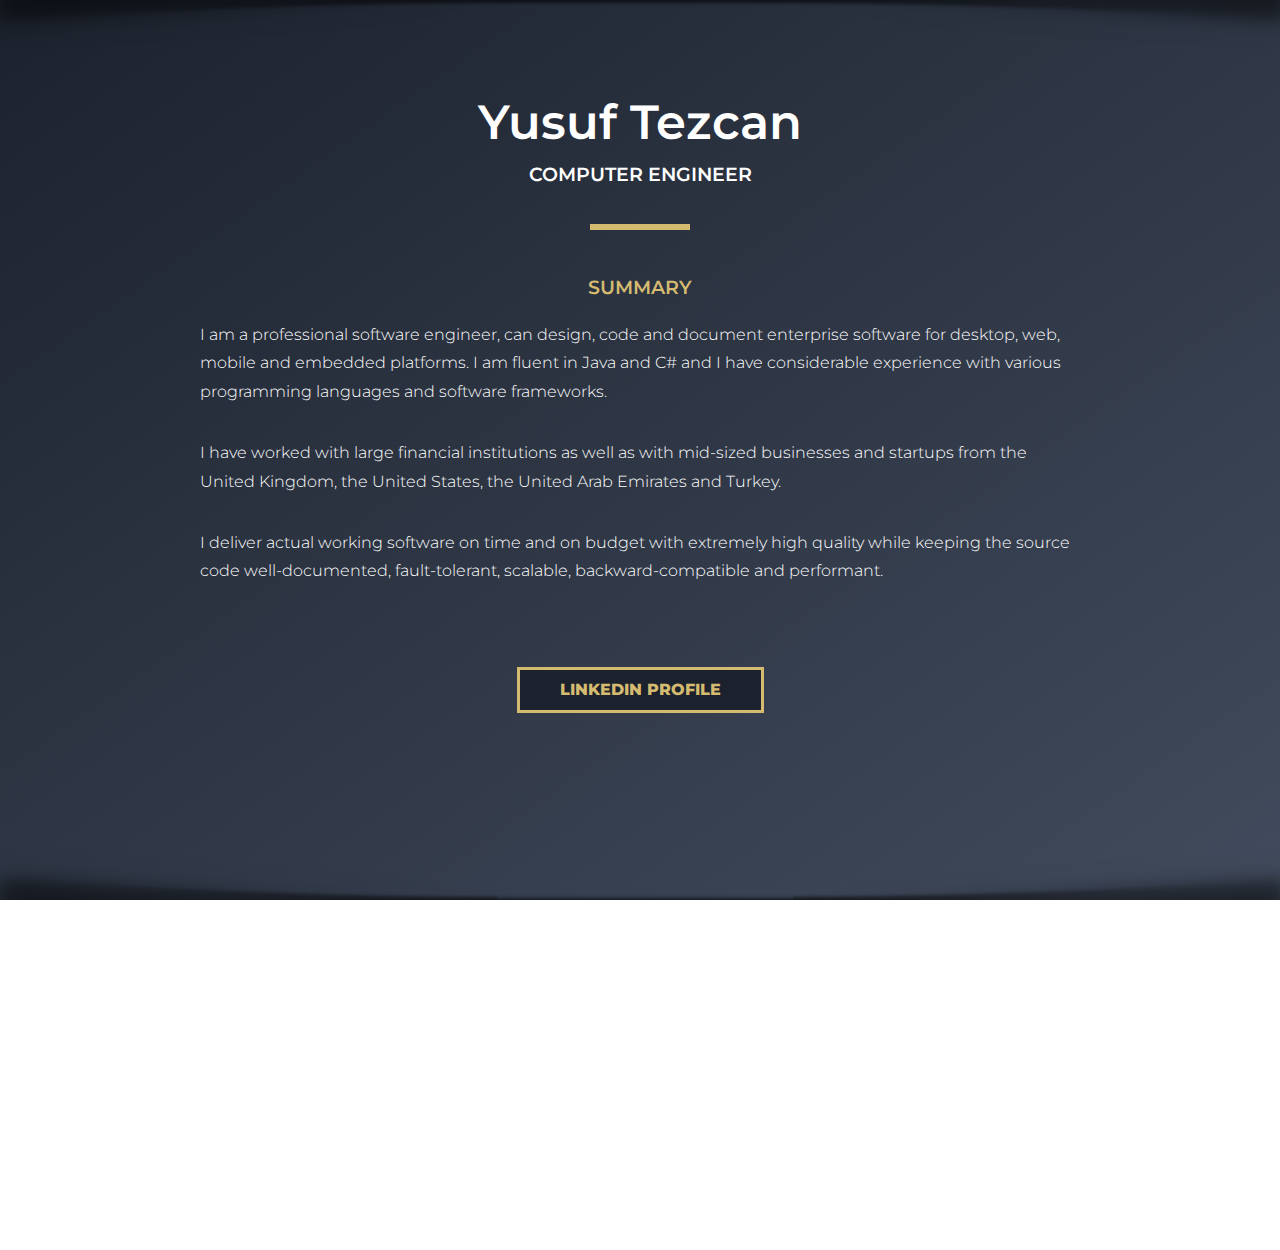
==== index.html @ 5cb2f763 "3" ====
<!DOCTYPE html>
<html lang="en">
<head>
    <meta http-equiv="Content-Type" content="text/html; charset=utf-8" />
    <meta name="description" content="I am a professional software engineer, can design, code and document enterprise software for desktop, web, mobile and embedded platforms. I am fluent in Java and C# and I have considerable experience with various programming languages and software frameworks." />
    <meta name="keywords" content="yusuf, tezcan, java, c#, csharp, machine, learning, android, ios, computer, software, engineer, architecture, architect" />
    <meta name="author" content="Yusuf Tezcan">
    <meta name="robots" content="index, follow">
    <meta name="revisit-after" content="5 days">
    <meta name="copyright" content="Yusuf Tezcan">
    <title>Yusuf Tezcan | Computer Engineer</title>
    <meta name="viewport" content="width=device-width, initial-scale=1, maximum-scale=1, user-scalable=0">
	<link rel="shortcut icon" type="image/ico" href="./images/favicon.ico"/>
		 
    <meta name="google" value="notranslate">
    <meta name="HandheldFriendly" content="true"/> 
    <meta name="apple-mobile-web-app-capable" content="yes">
    <meta name="apple-mobile-web-app-status-bar-style" content="black-translucent">
    <meta name="msapplication-navbutton-color" content="#1c222d">
    <meta name="theme-color" content="#1c222d">
    
	
	<!-- Style -->
	<link rel="stylesheet" type="text/css" href="./style/site.css">

    <!-- Fonts -->
    <link href="https://fonts.googleapis.com/css?family=Montserrat:200,300,400,500,600,700,800" rel="stylesheet"> 
    <link href="https://fonts.googleapis.com/css?family=Roboto+Slab" rel="stylesheet">   
</head>

<body>
	<div class="shadow_container">
		<div class="sl"></div>
		<div class="sm"></div>
		<div class="sr"></div>
	</div>
    <div class="bottom_shadow_container">
		<div class="sbl"></div>
		<div class="sbm"></div>
		<div class="sbr"></div>
	</div>
	<div id="content" itemscope itemtype="http://schema.org/Person">
        <br />
        <br />
        <div id="header">
            <h1 itemprop="name">Yusuf Tezcan</h1>
            <h2 itemprop="jobTitle">Computer Engineer</h2>
            <hr class="xl">
        </div>
        <h3 itemprop="jobTitle">Summary</h3>
		<p class="section">I am a professional software engineer, can design, code and document enterprise software for desktop, web, mobile and embedded platforms. I am fluent in Java and C# and I have considerable experience with various programming languages and software frameworks.</p>
        <p class="section">I have worked with large financial institutions as well as with mid-sized businesses and startups from the United Kingdom, the United States, the United Arab Emirates and Turkey.</p>
        <p class="section">I deliver actual working software on time and on budget with extremely high quality while keeping the source code well-documented, fault-tolerant, scalable, backward-compatible and performant.</p>
        <br />
        <a href="https://www.linkedin.com/in/ytezcan?trk=profile-badge-cta" target="_top" itemprop="url"><div id="linked-in-box">LinkedIn Profile</div></a>
        
        <div id="footer">
            <hr>
            <p>© 2017 Yusuf Tezcan. Computer Engineer.</p>
        </div> 
	</div>
</body>

<!-- Google Analytics -->
<script>
  (function(i,s,o,g,r,a,m){i['GoogleAnalyticsObject']=r;i[r]=i[r]||function(){
  (i[r].q=i[r].q||[]).push(arguments)},i[r].l=1*new Date();a=s.createElement(o),
  m=s.getElementsByTagName(o)[0];a.async=1;a.src=g;m.parentNode.insertBefore(a,m)
  })(window,document,'script','https://www.google-analytics.com/analytics.js','ga');

  ga('create', 'UA-67937506-1', 'auto');
  ga('send', 'pageview');

</script>
</html>
---- style/site.css ----
html { 
    background: url(../images/bg.jpg) no-repeat center center fixed; 
    -webkit-background-size: cover;
    -moz-background-size: cover;
    -o-background-size: cover;
    background-size: cover;
    margin: 0; 
    height: 100%; 
    overflow: hidden;
}

html, body {}

body
{
    font-family: 'Montserrat', sans-serif;
    background: linear-gradient(145deg,#1c222d,#414b5d 100%);
	color: #ffffff;
	margin: 0px;
	padding: 0px;
	height: 100%;
    font-weight: 400;
    overflow: auto;
}

h1
{
	margin-top: 0px;
	padding-top: 0px;
	margin-bottom: 0px;
	padding-bottom :0px;
    font-weight: 600;
    text-transform: capitalize;
    font-size: 3.0rem;
}

h2
{
	margin-top: 0px;
	padding-top: 0px;
	margin-bottom: 0px;
	padding-bottom :0px;
    font-weight: 600;
    text-transform: uppercase;
    font-size: 1.2rem;
    padding-top: 1em;
}

h3
{
    color: #d4bb70;
	margin-top: 0px;
	padding-top: 0px;
	margin-bottom: 0px;
	padding-bottom :0px;
    font-weight: 600;
    text-transform: uppercase;
    font-size: 1.2rem;
}

img
{
	border: 0;
	border-width: 0px;
}

#header
{
    line-height: 1.0;
}

#content
{
	margin-left: auto; 
	margin-right: auto;
	text-align: center;
	position: relative;
    font-size: 1.0rem;
	font-weight: 300;
    line-height: 1.80;
    padding-left: 60px;
    padding-right: 60px;
    margin-top: 40px;
    max-width: 900px;
    margin-bottom: 50px;
    padding-bottom: 50px;
    color: #ffffff;
}


#footer
{
    margin-top: 250px;
}

.section
{
    padding-left: 10px;
    padding-right: 10px;
    text-align: left;
    margin-bottom: 2em;
}

#content:before, #content:after 
{
    content: "";
    height: 98%;
    position: absolute;
    width: 100%;
    z-index: -1;
}
#content:before 
{
    background: #fafafa;
    box-shadow: 0 0 8px rgba(0,0,0,0.2);
    left: -5px;
    top: 4px;
    transform: rotate(-2.5deg);
}
#content:after 
{
    background: #f6f6f6;
    box-shadow: 0 0 3px rgba(0,0,0,0.2);
    right: -3px;
    top: 1px;
    transform: rotate(1.4deg);
}

@media only screen and (max-width: 1000px) 
{
    html
    {
        overflow: auto;
    }
    
	#content
	{
        margin-top: 0px;
        height: auto;
        padding-bottom: 100px;
        margin-bottom: 0px;
	}
    
    #content:before, #content:after 
    {
        display: none;
        box-shadow: none;
    }
    
    #footer
    {
        margin-top: 0px;
    }
}


a
{
   text-decoration: none;
   font-weight: 600;
}

#linked-in-box:hover
{
    background-color: rgba(255, 255, 255, 0.08);
    cursor: pointer;
}

div.shadow_container {
    width: 100%;
    height: 50px;
    position: fixed;
    top: 0;
    z-index: 2;
}

div.sl {
    height: 50px;
    position: absolute;
    top: 0;
    width: 497px;
    left: 0;
    background: url(../images/s_left.png) no-repeat 0 0;
}

div.sm {
    height: 49px;
    position: absolute;
    top: 0;
    width: auto;
    left: 497px;
    right: 487px;
    background: url(../images/s_middle.png) repeat-x 0 0;
}

div.sr {
    height: 50px;
    position: absolute;
    top: 0;
    width: 487px;
    right: 0;
    background: url(../images/s_right.png) no-repeat 0 0;
}

div.bottom_shadow_container {
    width: 100%;
    height: 50px;
    position: fixed;
    bottom: 0;
    z-index: 2;
}

div.sbl {
    height: 50px;
    position: absolute;
    bottom: 0;
    width: 497px;
    left: 0;
    background: url(../images/sb_left.png) no-repeat 0 0;
}

div.sbm {
    height: 49px;
    position: absolute;
    bottom: 0;
    width: auto;
    left: 497px;
    right: 487px;
    background: url(../images/sb_middle.png) repeat-x 0 0;
}

div.sbr {
    height: 50px;
    position: absolute;
    top: 0;
    width: 487px;
    right: 0;
    background: url(../images/sb_right.png) no-repeat 0 0;
}

hr
{
    border: 0px;
    background-color: #d4bb70;
    margin-top: 40px;
    margin-bottom: 40px;
    height: 2px;
    width: 100px;
}

hr.xl
{
    height: 6px;
}


#linked-in-box
{
    margin-top: 20px;
    border-width: 3px;
    border-style: solid;
    border-color: #d4bb70;
    color: #d4bb70;
    padding: 12px 40px 12px 40px;
    text-align: center;
    display: inline-block;
    margin-bottom: 100px;
    font-weight: 800;
    font-size: 1rem;
    background-color: #1c222d;
    line-height: 1;
}

a
{
    text-decoration: none;
    font-weight: 500;
    text-transform: uppercase;
}

#linked-in-box:hover
{
    background-color: #d4bb70;
	cursor: pointer;
    border-color: #d4bb70;
    color: #000000;
}

@media only screen and (max-width: 1000px) 
{
	div.sm {
		left: 0px;
		right: 0px;
	}

	div.sr {
		background: none;
		width: 0px;
	}
	div.sl {
		background: none;
		width: 0px;
	}
    
    div.sbm {
		left: 0px;
		right: 0px;
	}

	div.sbr {
		background: none;
		width: 0px;
	}
	div.sbl {
		background: none;
		width: 0px;
	}
}

@media only screen and (max-width: 768px) 
{
    #content
    {
        padding-left: 20px;
        padding-right: 20px;
    }

	div.sm {
		background: none;
		width: 0px;
	}

	div.sr {
		background: none;
		width: 0px;
	}
	div.sl {
		background: none;
		width: 0px;
	}
    
    div.sbm {
		background: none;
		width: 0px;
	}

	div.sbr {
		background: none;
		width: 0px;
	}
	div.sbl {
		background: none;
		width: 0px;
	}
}
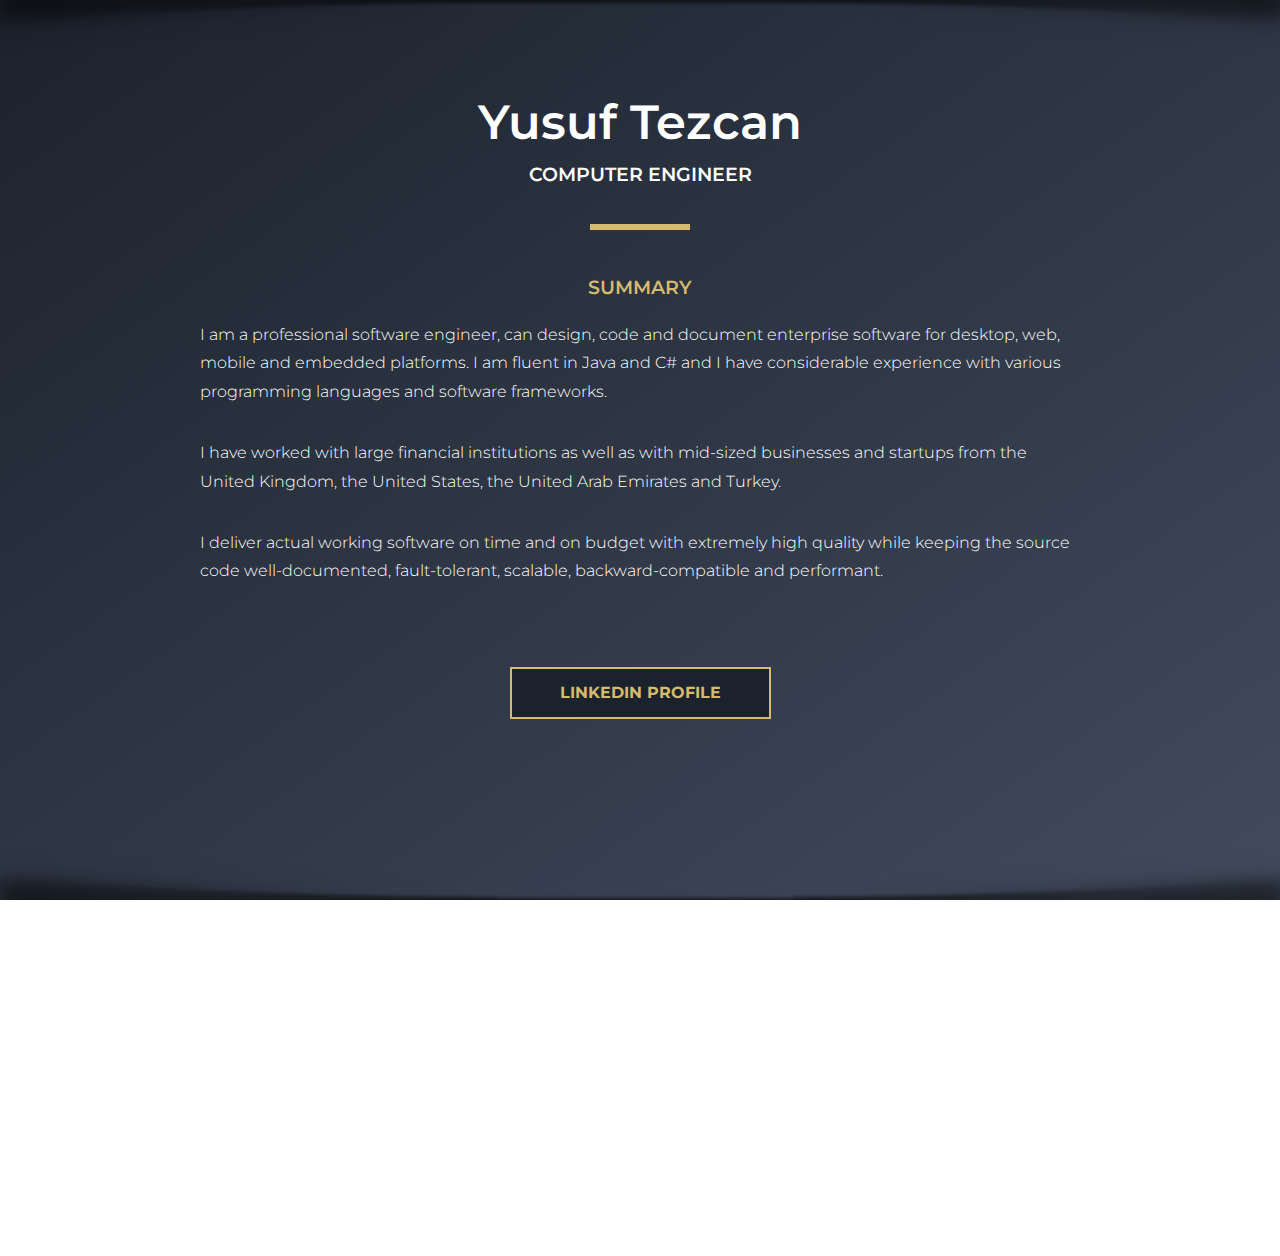
==== commit 21f4b039: "3" ====
--- a/index.html
+++ b/index.html
@@ -17,16 +17,15 @@
     <meta name="HandheldFriendly" content="true"/> 
     <meta name="apple-mobile-web-app-capable" content="yes">
     <meta name="apple-mobile-web-app-status-bar-style" content="black-translucent">
-    <meta name="msapplication-navbutton-color" content="#1c222d">
-    <meta name="theme-color" content="#1c222d">
+    <meta name="msapplication-navbutton-color" content="#414b5d">
+    <meta name="theme-color" content="#414b5d">
     
 	
 	<!-- Style -->
 	<link rel="stylesheet" type="text/css" href="./style/site.css">
 
     <!-- Fonts -->
-    <link href="https://fonts.googleapis.com/css?family=Montserrat:200,300,400,500,600,700,800" rel="stylesheet"> 
-    <link href="https://fonts.googleapis.com/css?family=Roboto+Slab" rel="stylesheet">   
+    <link href="https://fonts.googleapis.com/css?family=Montserrat:300,400,500,600,700" rel="stylesheet"> 
 </head>
 
 <body>
--- a/style/site.css
+++ b/style/site.css
@@ -257,15 +257,15 @@
 #linked-in-box
 {
     margin-top: 20px;
-    border-width: 3px;
+    border-width: 2px;
     border-style: solid;
     border-color: #d4bb70;
     color: #d4bb70;
-    padding: 12px 40px 12px 40px;
+    padding: 1em 3em 1em 3em;
     text-align: center;
     display: inline-block;
     margin-bottom: 100px;
-    font-weight: 800;
+    font-weight: 700;
     font-size: 1rem;
     background-color: #1c222d;
     line-height: 1;
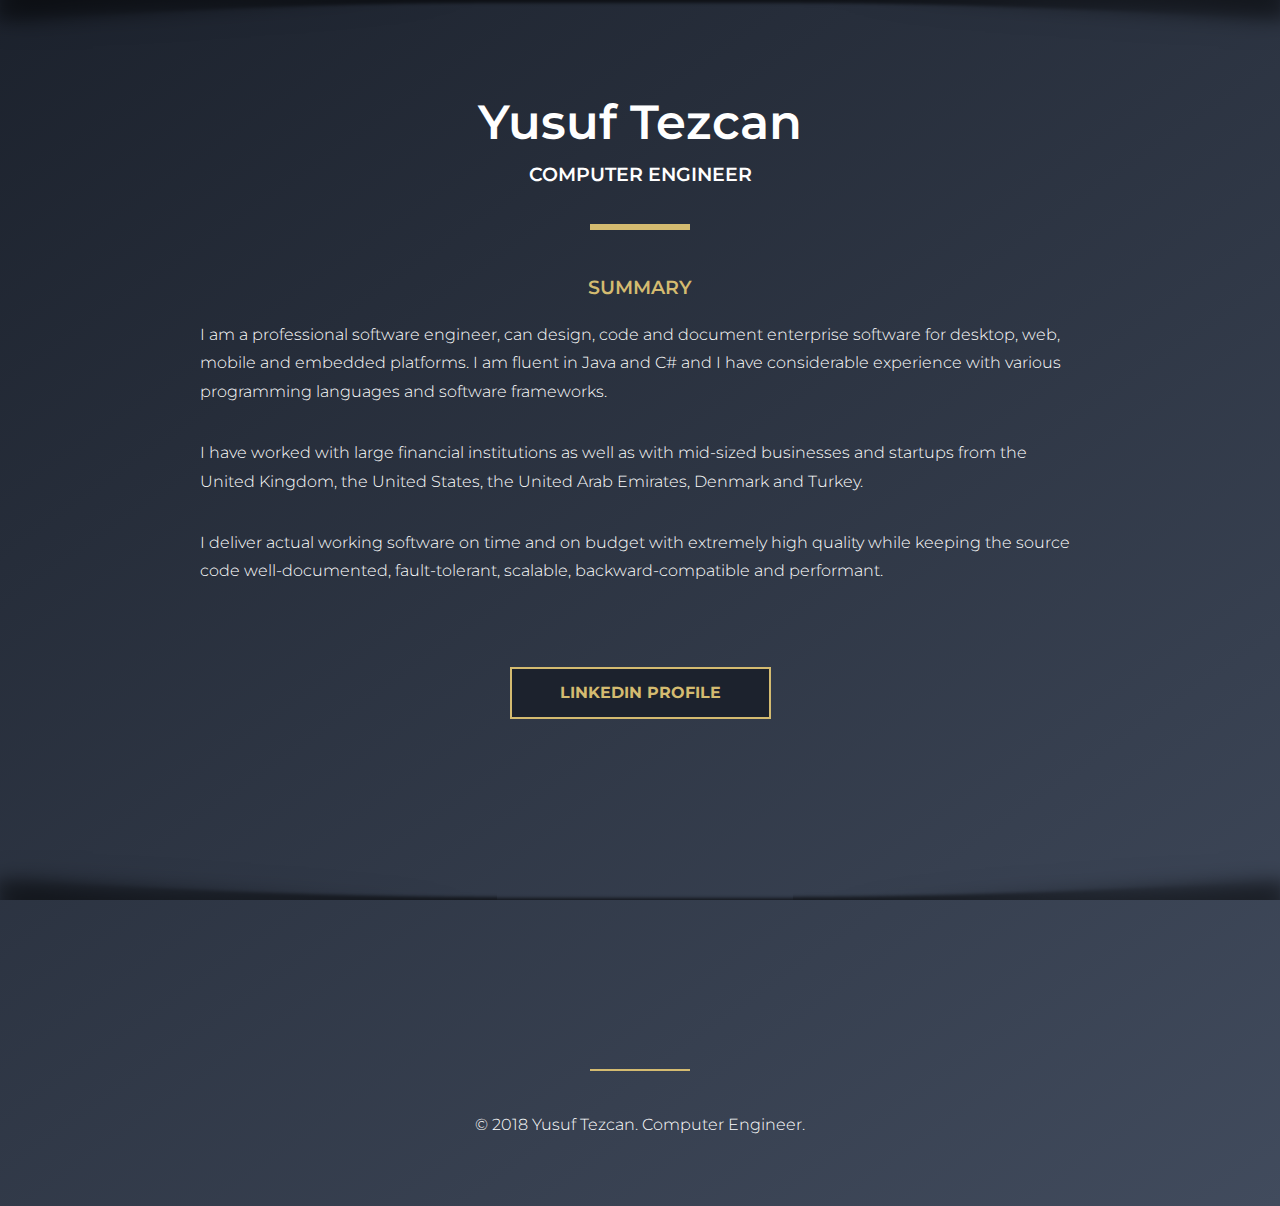
==== commit 87c5debd: "Update index.html" ====
--- a/index.html
+++ b/index.html
@@ -49,14 +49,14 @@
         </div>
         <h3 itemprop="jobTitle">Summary</h3>
 		<p class="section">I am a professional software engineer, can design, code and document enterprise software for desktop, web, mobile and embedded platforms. I am fluent in Java and C# and I have considerable experience with various programming languages and software frameworks.</p>
-        <p class="section">I have worked with large financial institutions as well as with mid-sized businesses and startups from the United Kingdom, the United States, the United Arab Emirates and Turkey.</p>
+        <p class="section">I have worked with large financial institutions as well as with mid-sized businesses and startups from the United Kingdom, the United States, the United Arab Emirates, Denmark and Turkey.</p>
         <p class="section">I deliver actual working software on time and on budget with extremely high quality while keeping the source code well-documented, fault-tolerant, scalable, backward-compatible and performant.</p>
         <br />
         <a href="https://www.linkedin.com/in/ytezcan?trk=profile-badge-cta" target="_top" itemprop="url"><div id="linked-in-box">LinkedIn Profile</div></a>
         
         <div id="footer">
             <hr>
-            <p>© 2017 Yusuf Tezcan. Computer Engineer.</p>
+            <p>© 2018 Yusuf Tezcan. Computer Engineer.</p>
         </div> 
 	</div>
 </body>
--- a/style/site.css
+++ b/style/site.css
@@ -1,14 +1,3 @@
-html { 
-    background: url(../images/bg.jpg) no-repeat center center fixed; 
-    -webkit-background-size: cover;
-    -moz-background-size: cover;
-    -o-background-size: cover;
-    background-size: cover;
-    margin: 0; 
-    height: 100%; 
-    overflow: hidden;
-}
-
 html, body {}
 
 body
@@ -82,7 +71,7 @@
     padding-right: 60px;
     margin-top: 40px;
     max-width: 900px;
-    margin-bottom: 50px;
+    margin-bottom: 0px;
     padding-bottom: 50px;
     color: #ffffff;
 }
@@ -99,31 +88,6 @@
     padding-right: 10px;
     text-align: left;
     margin-bottom: 2em;
-}
-
-#content:before, #content:after 
-{
-    content: "";
-    height: 98%;
-    position: absolute;
-    width: 100%;
-    z-index: -1;
-}
-#content:before 
-{
-    background: #fafafa;
-    box-shadow: 0 0 8px rgba(0,0,0,0.2);
-    left: -5px;
-    top: 4px;
-    transform: rotate(-2.5deg);
-}
-#content:after 
-{
-    background: #f6f6f6;
-    box-shadow: 0 0 3px rgba(0,0,0,0.2);
-    right: -3px;
-    top: 1px;
-    transform: rotate(1.4deg);
 }
 
 @media only screen and (max-width: 1000px) 
@@ -352,4 +316,21 @@
 		background: none;
 		width: 0px;
 	}
-}+}
+
+body::-webkit-scrollbar-track
+{
+	-webkit-box-shadow: inset 0 0 6px rgba(0,0,0,0.3);
+	background-color: #626977;
+}
+
+body::-webkit-scrollbar
+{
+	width: 6px;
+	background-color: #626977;
+}
+
+body::-webkit-scrollbar-thumb
+{
+	background-color: #0f1219;
+}
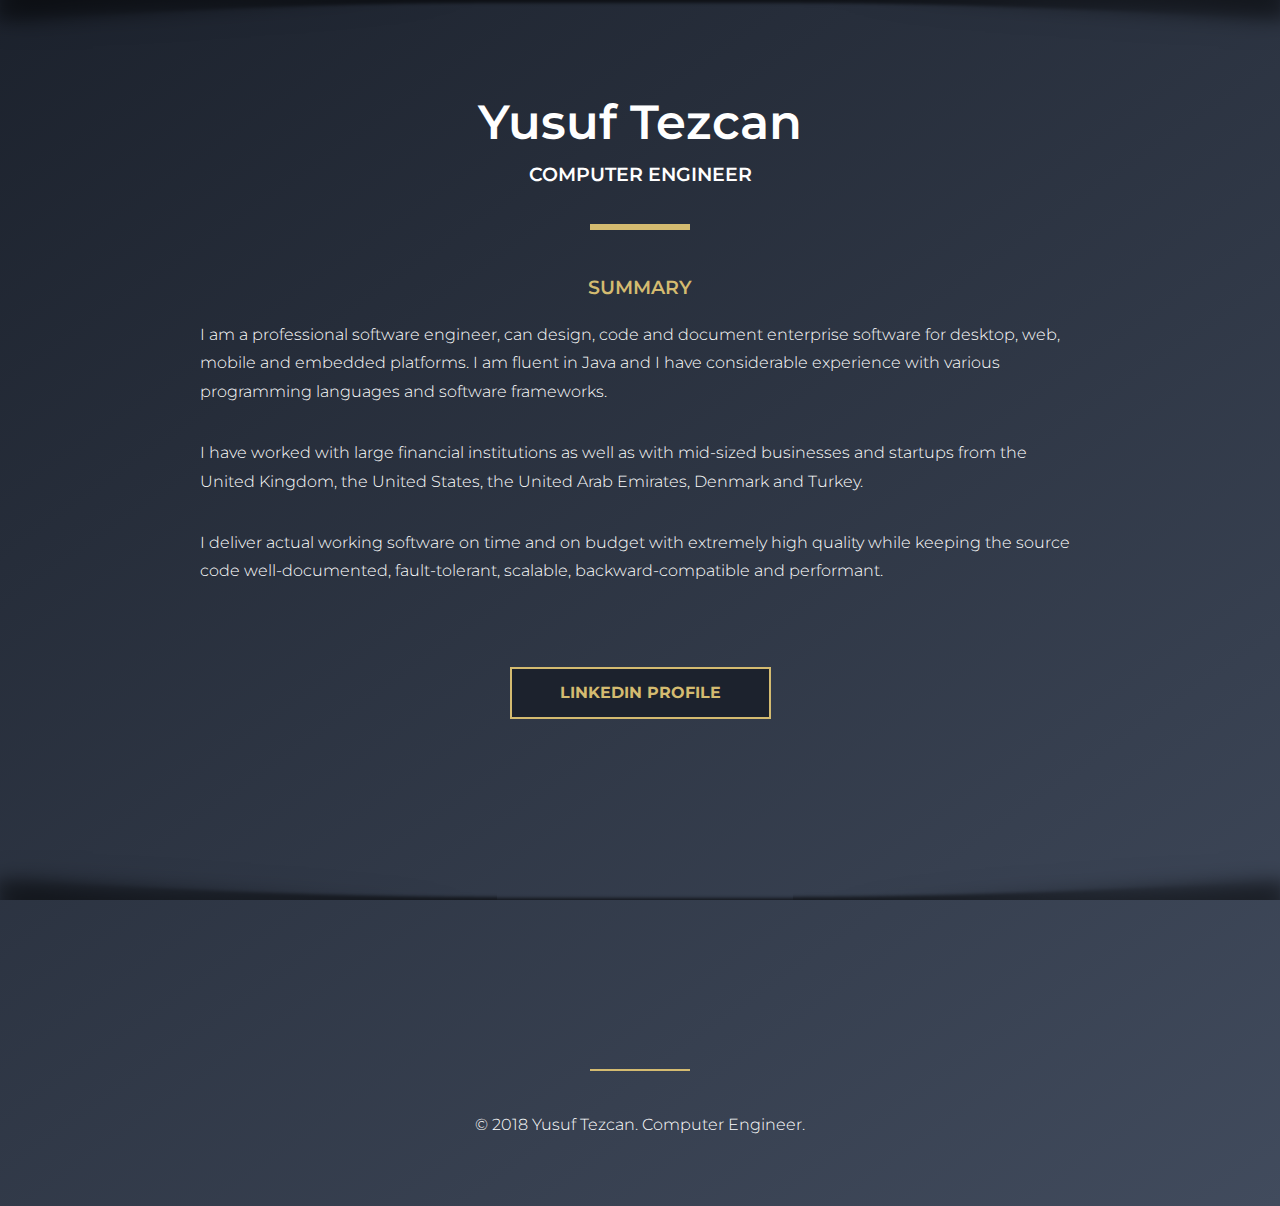
==== commit fa418cd1: "Update index.html" ====
--- a/index.html
+++ b/index.html
@@ -4,7 +4,7 @@
 <head>
     <meta http-equiv="Content-Type" content="text/html; charset=utf-8" />
     <meta name="description" content="I am a professional software engineer, can design, code and document enterprise software for desktop, web, mobile and embedded platforms. I am fluent in Java and C# and I have considerable experience with various programming languages and software frameworks." />
-    <meta name="keywords" content="yusuf, tezcan, java, c#, csharp, machine, learning, android, ios, computer, software, engineer, architecture, architect" />
+    <meta name="keywords" content="yusuf, tezcan, java, integration, computer, software, engineer, architecture, architect" />
     <meta name="author" content="Yusuf Tezcan">
     <meta name="robots" content="index, follow">
     <meta name="revisit-after" content="5 days">
@@ -48,7 +48,7 @@
             <hr class="xl">
         </div>
         <h3 itemprop="jobTitle">Summary</h3>
-		<p class="section">I am a professional software engineer, can design, code and document enterprise software for desktop, web, mobile and embedded platforms. I am fluent in Java and C# and I have considerable experience with various programming languages and software frameworks.</p>
+		<p class="section">I am a professional software engineer, can design, code and document enterprise software for desktop, web, mobile and embedded platforms. I am fluent in Java and I have considerable experience with various programming languages and software frameworks.</p>
         <p class="section">I have worked with large financial institutions as well as with mid-sized businesses and startups from the United Kingdom, the United States, the United Arab Emirates, Denmark and Turkey.</p>
         <p class="section">I deliver actual working software on time and on budget with extremely high quality while keeping the source code well-documented, fault-tolerant, scalable, backward-compatible and performant.</p>
         <br />
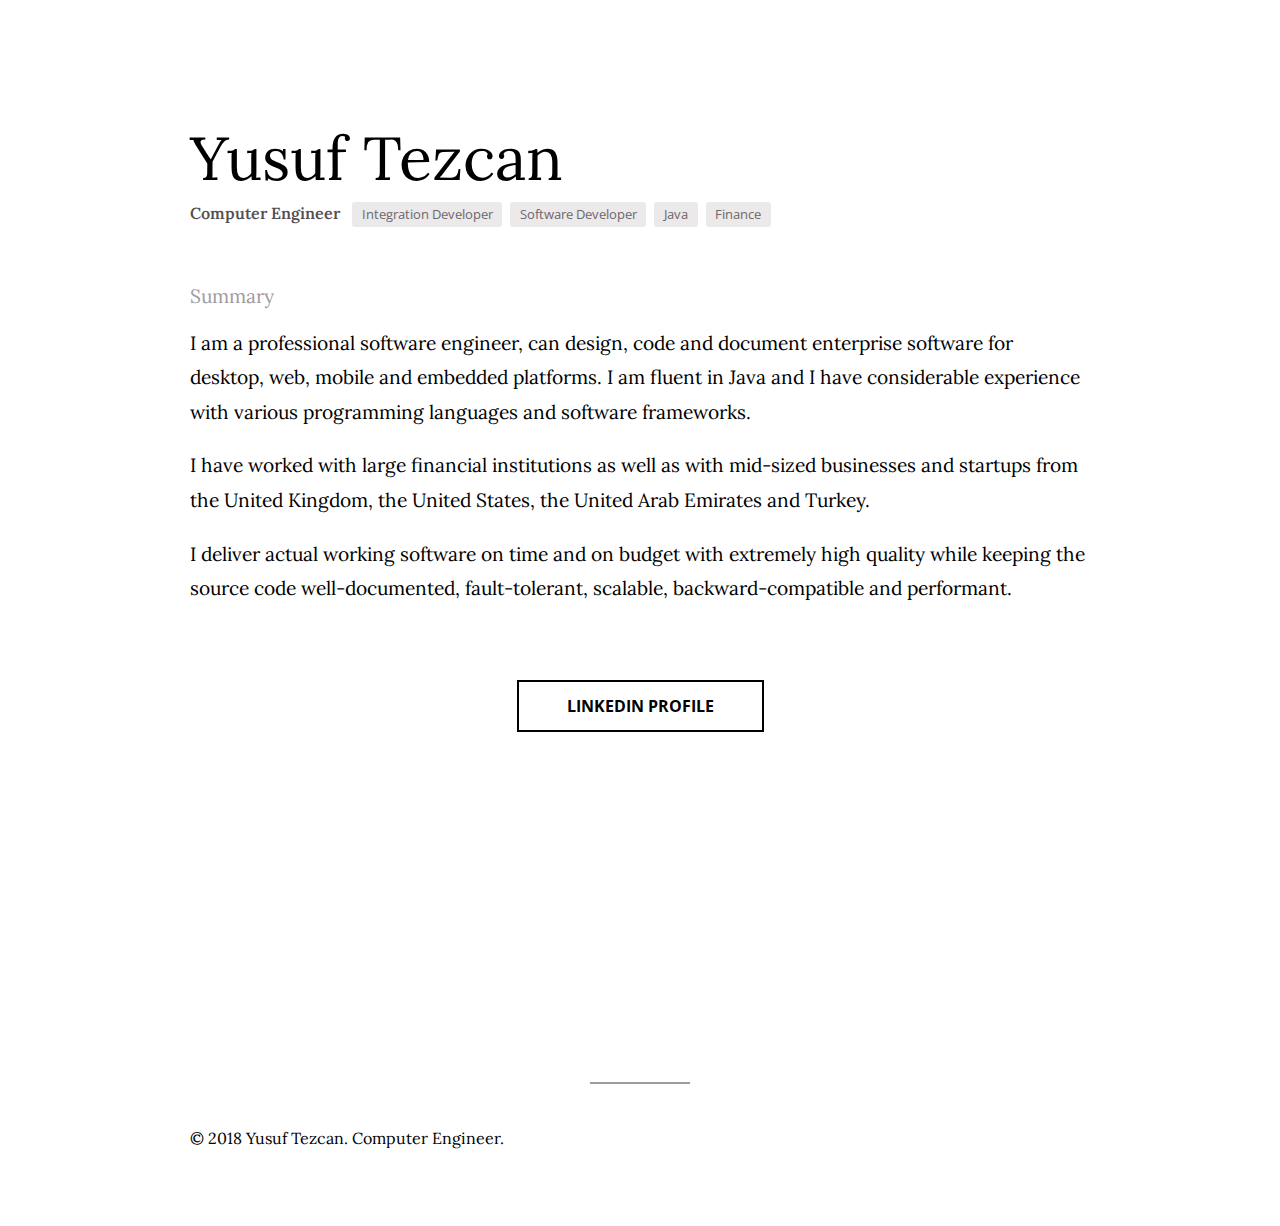
==== commit 49ad8a06: "Add files via upload" ====
--- a/index.html
+++ b/index.html
@@ -1,75 +1,68 @@
-
-<!DOCTYPE html>
-<html lang="en">
-<head>
-    <meta http-equiv="Content-Type" content="text/html; charset=utf-8" />
-    <meta name="description" content="I am a professional software engineer, can design, code and document enterprise software for desktop, web, mobile and embedded platforms. I am fluent in Java and C# and I have considerable experience with various programming languages and software frameworks." />
-    <meta name="keywords" content="yusuf, tezcan, java, integration, computer, software, engineer, architecture, architect" />
-    <meta name="author" content="Yusuf Tezcan">
-    <meta name="robots" content="index, follow">
-    <meta name="revisit-after" content="5 days">
-    <meta name="copyright" content="Yusuf Tezcan">
-    <title>Yusuf Tezcan | Computer Engineer</title>
-    <meta name="viewport" content="width=device-width, initial-scale=1, maximum-scale=1, user-scalable=0">
-	<link rel="shortcut icon" type="image/ico" href="./images/favicon.ico"/>
-		 
-    <meta name="google" value="notranslate">
-    <meta name="HandheldFriendly" content="true"/> 
-    <meta name="apple-mobile-web-app-capable" content="yes">
-    <meta name="apple-mobile-web-app-status-bar-style" content="black-translucent">
-    <meta name="msapplication-navbutton-color" content="#414b5d">
-    <meta name="theme-color" content="#414b5d">
-    
-	
-	<!-- Style -->
-	<link rel="stylesheet" type="text/css" href="./style/site.css">
-
-    <!-- Fonts -->
-    <link href="https://fonts.googleapis.com/css?family=Montserrat:300,400,500,600,700" rel="stylesheet"> 
-</head>
-
-<body>
-	<div class="shadow_container">
-		<div class="sl"></div>
-		<div class="sm"></div>
-		<div class="sr"></div>
-	</div>
-    <div class="bottom_shadow_container">
-		<div class="sbl"></div>
-		<div class="sbm"></div>
-		<div class="sbr"></div>
-	</div>
-	<div id="content" itemscope itemtype="http://schema.org/Person">
-        <br />
-        <br />
-        <div id="header">
-            <h1 itemprop="name">Yusuf Tezcan</h1>
-            <h2 itemprop="jobTitle">Computer Engineer</h2>
-            <hr class="xl">
-        </div>
-        <h3 itemprop="jobTitle">Summary</h3>
-		<p class="section">I am a professional software engineer, can design, code and document enterprise software for desktop, web, mobile and embedded platforms. I am fluent in Java and I have considerable experience with various programming languages and software frameworks.</p>
-        <p class="section">I have worked with large financial institutions as well as with mid-sized businesses and startups from the United Kingdom, the United States, the United Arab Emirates, Denmark and Turkey.</p>
-        <p class="section">I deliver actual working software on time and on budget with extremely high quality while keeping the source code well-documented, fault-tolerant, scalable, backward-compatible and performant.</p>
-        <br />
-        <a href="https://www.linkedin.com/in/ytezcan?trk=profile-badge-cta" target="_top" itemprop="url"><div id="linked-in-box">LinkedIn Profile</div></a>
-        
-        <div id="footer">
-            <hr>
-            <p>© 2018 Yusuf Tezcan. Computer Engineer.</p>
-        </div> 
-	</div>
-</body>
-
-<!-- Google Analytics -->
-<script>
-  (function(i,s,o,g,r,a,m){i['GoogleAnalyticsObject']=r;i[r]=i[r]||function(){
-  (i[r].q=i[r].q||[]).push(arguments)},i[r].l=1*new Date();a=s.createElement(o),
-  m=s.getElementsByTagName(o)[0];a.async=1;a.src=g;m.parentNode.insertBefore(a,m)
-  })(window,document,'script','https://www.google-analytics.com/analytics.js','ga');
-
-  ga('create', 'UA-67937506-1', 'auto');
-  ga('send', 'pageview');
-
-</script>
-</html>
+<!DOCTYPE html>
+<html lang="en">
+	<head>
+		<meta http-equiv="Content-Type" content="text/html; charset=utf-8" />
+		<meta name="description" content="I am a professional software engineer, can design, code and document enterprise software for desktop, web, mobile and embedded platforms. I am fluent in Java and I have considerable experience with various programming languages and software frameworks." />
+		<meta name="keywords" content="yusuf, tezcan, java, machine, learning, finance, integration, computer, software, engineer, architecture, architect" />
+		<meta name="author" content="Yusuf Tezcan">
+		<meta name="robots" content="index, follow">
+		<meta name="revisit-after" content="5 days">
+		<meta name="copyright" content="Yusuf Tezcan">
+		<title>Yusuf Tezcan | Computer Engineer, Financial Software/Integration Developer</title>
+		<meta name="viewport" content="width=device-width, initial-scale=1, maximum-scale=1, user-scalable=0">
+		<link rel="shortcut icon" type="image/ico" href="./favicon.ico"/>		 
+		<meta name="google" value="notranslate">
+		<meta name="HandheldFriendly" content="true"/> 
+		<meta name="apple-mobile-web-app-capable" content="yes">
+		<meta name="apple-mobile-web-app-status-bar-style" content="black-translucent">
+		<meta name="msapplication-navbutton-color" content="#000000">
+		<meta name="theme-color" content="#000000">	
+		
+		<link rel="preconnect" href="https://fonts.gstatic.com">
+		<link href="https://fonts.googleapis.com/css2?family=Lora&display=swap" rel="stylesheet">
+		<link href="https://fonts.googleapis.com/css2?family=Open+Sans&display=swap" rel="stylesheet">
+		<link rel="stylesheet" type="text/css" href="./style.css">
+	</head>
+	<body>
+		<div id="content" itemscope itemtype="http://schema.org/Person">
+			<div id="header">
+				<h1 itemprop="name">Yusuf Tezcan</h1>
+				<div id="description">
+					<h2 itemprop="jobTitle">Computer Engineer</h2>
+					<p class="tag">Integration Developer</p>
+					<p class="tag">Software Developer</p>
+					<p class="tag">Java</p>
+					<p class="tag">Finance</p>
+				</div>		
+				<br />
+			</div>
+			
+			<div>
+				<h3 itemprop="jobTitle">Summary</h3>
+				<p class="section">I am a professional software engineer, can design, code and document enterprise software for desktop, web, mobile and embedded platforms. I am fluent in Java and I have considerable experience with various programming languages and software frameworks.</p>
+				<p class="section">I have worked with large financial institutions as well as with mid-sized businesses and startups from the United Kingdom, the United States, the United Arab Emirates and Turkey.</p>
+				<p class="section">I deliver actual working software on time and on budget with extremely high quality while keeping the source code well-documented, fault-tolerant, scalable, backward-compatible and performant.</p>
+			</div>
+			<br />
+			<div class="box-container">
+				<a href="https://www.linkedin.com/in/ytezcan?trk=profile-badge-cta" target="_top" itemprop="url"><div id="linked-in-box">LinkedIn Profile</div></a>
+			</div>
+			<div id="footer">
+				<hr>
+				<p>© 2018 Yusuf Tezcan. Computer Engineer.</p>
+			</div> 
+		</div>
+		
+		<!-- Google Analytics -->
+		<script>
+		  (function(i,s,o,g,r,a,m){i['GoogleAnalyticsObject']=r;i[r]=i[r]||function(){
+		  (i[r].q=i[r].q||[]).push(arguments)},i[r].l=1*new Date();a=s.createElement(o),
+		  m=s.getElementsByTagName(o)[0];a.async=1;a.src=g;m.parentNode.insertBefore(a,m)
+		  })(window,document,'script','https://www.google-analytics.com/analytics.js','ga');
+
+		  ga('create', 'UA-67937506-1', 'auto');
+		  ga('send', 'pageview');
+
+		</script>
+	</body>
+</html>
--- a/style.css
+++ b/style.css
@@ -0,0 +1,186 @@
+body
+{
+	background-color: #ffffff;
+	color: #000000;
+	font-family: 'Lora', serif;
+	overflow: auto;
+}
+
+h1
+{
+	margin-top: 0px;
+	padding-top: 0px;
+	margin-bottom: 0px;
+	padding-bottom: 0px;
+	text-transform: capitalize;
+    font-size: 3.8rem;
+	font-weight: 400;
+    line-height: 1;
+	text-align: left;
+}
+
+h2
+{
+	margin-top: 0px;
+	padding-top: 0px;
+	margin-bottom: 0px;
+	padding-bottom: 0px;
+	text-transform: capitalize;
+    font-size: 1rem;
+	line-height: 1;
+    font-weight: 600;
+	padding-top: 1rem;
+	color: #544e52;
+	text-align: left;
+	float: left;
+	margin-right: 12px;	
+}
+
+h3
+{
+	float: none;
+	font-size: 1.2rem;
+	font-weight: 400;
+	color: #a19a9f;
+	line-height: 1;
+	margin-bottom: 0px;
+	clear: both;
+	
+}
+
+#header
+{
+	margin-top: 8rem;
+    line-height: 1.0;
+}
+
+
+#description
+{
+	float: left;
+	margin-bottom: 60px;
+}
+
+.tag
+{
+	background-color: #ebe9ea;
+    padding: 0.4rem 0.6rem 0.4rem 0.6rem;
+    border-radius: 3px;
+    color: #6e676c;
+    font-family: 'Open Sans', sans-serif;
+	font-size: 0.8rem;
+	margin-right: 8px;	
+	float: left;
+	margin-bottom: 0px;
+}
+
+#content
+{
+	margin-left: auto; 
+	margin-right: auto;
+	text-align: center;
+	position: relative;
+	font-size: 1.2rem;
+	line-height: 1.80;
+    padding-left: 60px;
+    padding-right: 60px;
+    margin-top: 40px;
+    max-width: 900px;
+    margin-bottom: 0px;
+    padding-bottom: 50px;
+	text-align: left;
+}
+
+#footer
+{
+    margin-top: 250px;
+	font-size: 1rem;
+}
+
+.box-container
+{
+	text-align: center;
+}
+
+#linked-in-box
+{
+	font-family: 'Open Sans', sans-serif;
+    margin-top: 20px;
+    border-width: 2px;
+    border-style: solid;
+    border-color: #000000;
+    color: #000000;
+    padding: 1em 3em 1em 3em;
+    text-align: center;
+    display: inline-block;
+    margin-bottom: 100px;
+    font-weight: 700;
+    font-size: 1rem;
+    background-color: #ffffff;
+    line-height: 1;
+}
+
+a
+{
+    text-decoration: none;
+    font-weight: 500;
+    text-transform: uppercase;
+}
+
+#linked-in-box:hover
+{
+    background-color: #000000;
+	cursor: pointer;
+    border-color: #000000;
+    color: #ffffff;
+}
+
+hr
+{
+	border: 0px;
+    background-color: #a19a9f;
+    margin-top: 40px;
+    margin-bottom: 40px;
+    height: 2px;
+    width: 100px;
+}
+
+body::-webkit-scrollbar-track
+{
+	-webkit-box-shadow: inset 0 0 6px rgba(0,0,0,0.3);
+	background-color: ##cfcfcf;
+}
+
+body::-webkit-scrollbar
+{
+	width: 6px;
+	background-color: ##cfcfcf;
+}
+
+body::-webkit-scrollbar-thumb
+{
+	background-color: #000000;
+}
+
+@media only screen and (max-width: 1000px) 
+{
+	h1
+	{
+		font-size: 3rem;
+	}
+	
+	h3
+	{
+		font-size: 1rem;
+	}
+	
+	#content
+	{
+		font-size: 1rem;
+	}
+	
+	#footer
+	{
+		font-size: 0.8rem;
+	}
+}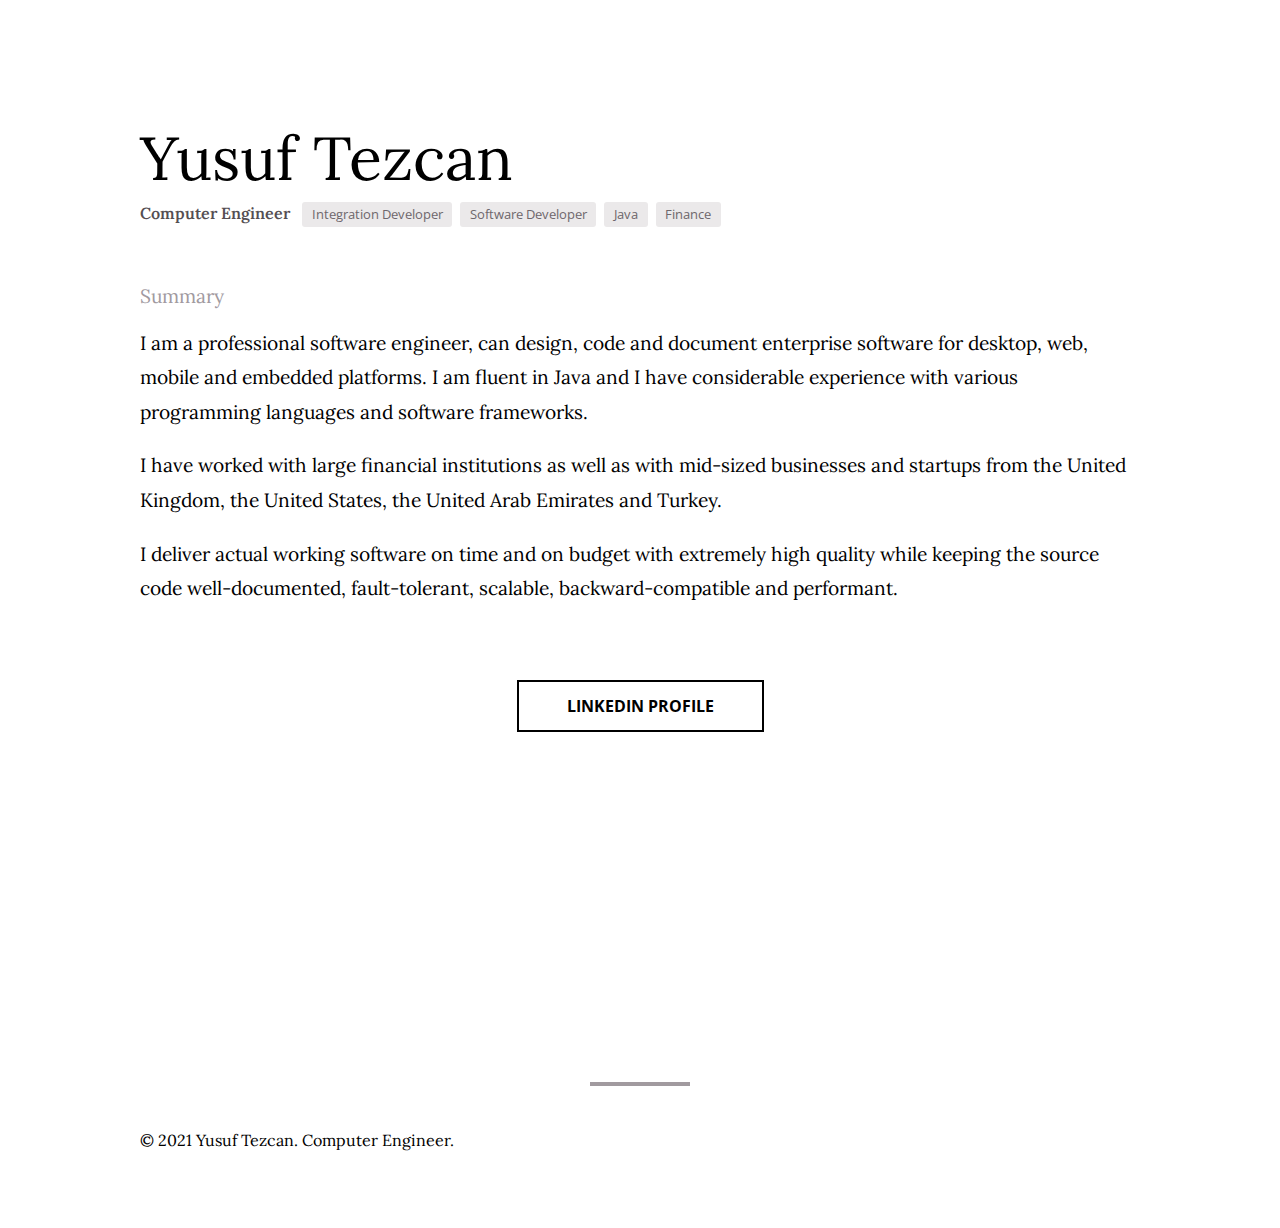
==== commit 3b667fd9: "Update index.html" ====
--- a/index.html
+++ b/index.html
@@ -49,7 +49,7 @@
 			</div>
 			<div id="footer">
 				<hr>
-				<p>© 2018 Yusuf Tezcan. Computer Engineer.</p>
+				<p>© 2021 Yusuf Tezcan. Computer Engineer.</p>
 			</div> 
 		</div>
 		
--- a/style.css
+++ b/style.css
@@ -82,10 +82,10 @@
 	position: relative;
 	font-size: 1.2rem;
 	line-height: 1.80;
-    padding-left: 60px;
-    padding-right: 60px;
+    padding-left: 30px;
+    padding-right: 30px;
     margin-top: 40px;
-    max-width: 900px;
+    max-width: 1000px;
     margin-bottom: 0px;
     padding-bottom: 50px;
 	text-align: left;
@@ -141,7 +141,7 @@
     background-color: #a19a9f;
     margin-top: 40px;
     margin-bottom: 40px;
-    height: 2px;
+    height: 4px;
     width: 100px;
 }
 
